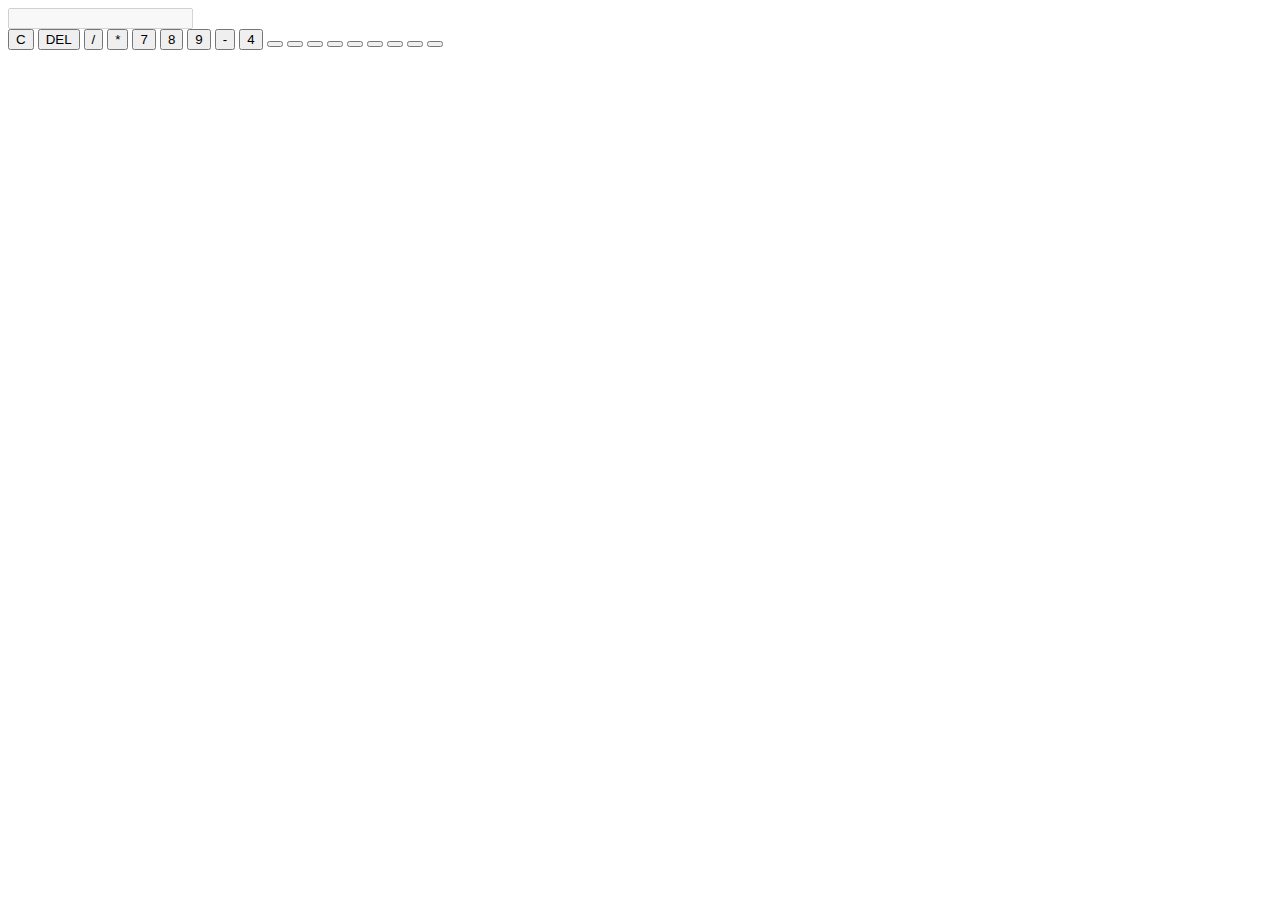
==== 07-10-24Unidad2/index.html @ 538c88a1 "calculadora" ====
<!DOCTYPE html>
<html lang="en">
<head>
    <meta charset="UTF-8">
    <meta name="viewport" content="width=device-width, initial-scale=1.0">
    <title>Calculadora Sencilla</title>
    <link rel="stylesheet" href="styles.css">
</head>
<body>
<div class="calculator">
    <input type="text" id="display" class="calculator-screen" value="" disabled>

    <div class="calculator-buttons">
        <button class="button" onclick="clearDisplay()">C</button>
        <button class="button" onclick="delateLast()">DEL</button>
        <button class="button" onclick="appendToDisplay('/')">/</button>
        <button class="button" onclick="appendToDisplay('*')">*</button>

        <button class="button" onclick="appendToDisplay('7')">7</button>
        <button class="button" onclick="appendToDisplay('8')">8</button>
        <button class="button" onclick="appendToDisplay('9')">9</button>
        <button class="button" onclick="appendToDisplay('-')">-</button>

        <button class="button" onclick="appendToDisplay('4')">4</button>
        <button class="button" onclick=></button>
        <button class="button" onclick=></button>
        <button class="button" onclick=></button>

        <button class="button" onclick=></button>
        <button class="button" onclick=></button>
        <button class="button" onclick=></button>
        <button class="button" onclick=></button>

        <button class="button" onclick=></button>
        <button class="button" onclick=></button>
    </div>
</div>
    
</body>
</html>
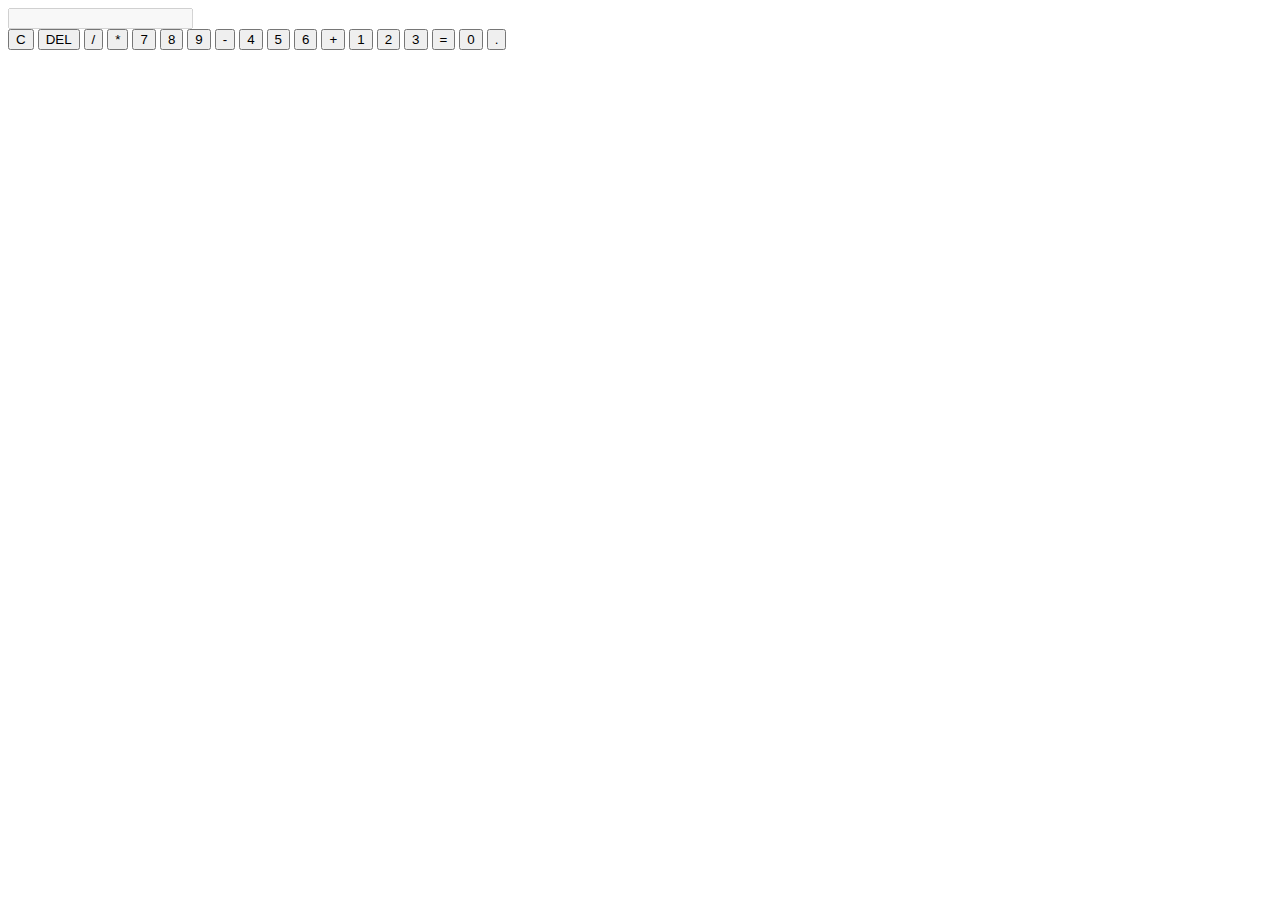
==== commit 053fd4aa: "calc2" ====
--- a/07-10-24Unidad2/index.html
+++ b/07-10-24Unidad2/index.html
@@ -22,17 +22,17 @@
         <button class="button" onclick="appendToDisplay('-')">-</button>
 
         <button class="button" onclick="appendToDisplay('4')">4</button>
-        <button class="button" onclick=></button>
-        <button class="button" onclick=></button>
-        <button class="button" onclick=></button>
+        <button class="button" onclick="appendToDisplay('5')">5</button>
+        <button class="button" onclick="appendToDisplay('6')">6</button>
+        <button class="button" onclick="appendToDisplay('+')">+</button>
 
-        <button class="button" onclick=></button>
-        <button class="button" onclick=></button>
-        <button class="button" onclick=></button>
-        <button class="button" onclick=></button>
+        <button class="button" onclick="appendToDisplay('1')">1</button>
+        <button class="button" onclick="appendToDisplay('2')">2</button>
+        <button class="button" onclick="appendToDisplay('3')">3</button>
+        <button class="button equal-button" onclick="calculateResult()">=</button>
 
-        <button class="button" onclick=></button>
-        <button class="button" onclick=></button>
+        <button class="button" onclick="appendToDisplay('0')">0</button>
+        <button class="button" onclick="appendToDisplay('.')">.</button>
     </div>
 </div>
     
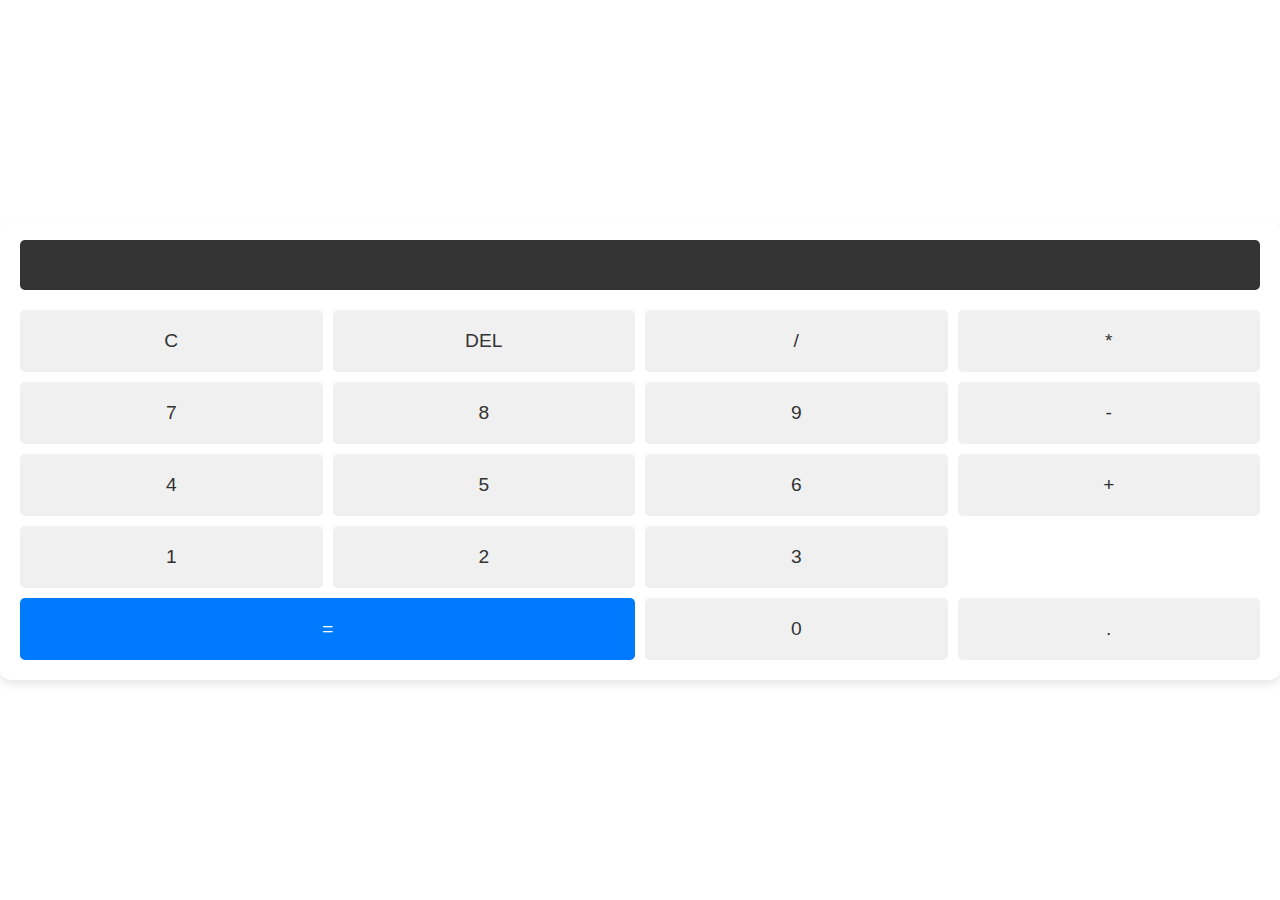
==== commit ecd6f4fd: "calc3" ====
--- a/07-10-24Unidad2/index.html
+++ b/07-10-24Unidad2/index.html
@@ -36,5 +36,6 @@
     </div>
 </div>
     
+<script src="script.js"></script>
 </body>
 </html>--- a/07-10-24Unidad2/styles.css
+++ b/07-10-24Unidad2/styles.css
@@ -0,0 +1,65 @@
+* {
+    box-sizing: border-box;
+}
+
+body{
+    display: flex;
+    justify-content: center;
+    align-items: center;
+    height: 100vh;
+    margin: 0;
+    background-color: white;
+    font-family: Arial, sans-serif;
+}
+
+.calculator{
+    width: 100%;
+    max-width: 400%;
+    background-color: #fff;
+    padding: 20px;
+    border-radius: 10px;
+    box-shadow: 0px 4px 8px rgba(0, 0, 0, 0.1);
+}
+
+.calculator-screen{
+    width: 100%;
+    height: 50px;
+    background-color: #333;
+    color: white;
+    text-align: right;
+    padding: 10px;
+    font-size: 1.5rem;
+    border: none;
+    border-radius: 5px;
+    margin-bottom: 20px;
+}
+.calculator-buttons{
+    display: grid;
+    grid-template-columns: repeat(4, 1fr);
+    gap: 10px;
+}
+
+.button{
+    padding: 20px;
+    font-size: 1.2rem;
+    border: none;
+    border-radius: 5px;
+    background-color: #f0f0f0;
+    color: #333;
+    cursor: pointer;
+    transition: background-color 0.3s;
+}
+
+.button:hover{
+    background-color: #ddd;
+}
+
+.equal-button{
+    grid-column: span 2;
+    background-color: #007bff;
+    color: white;
+}
+
+.equal-button:hover{
+
+}